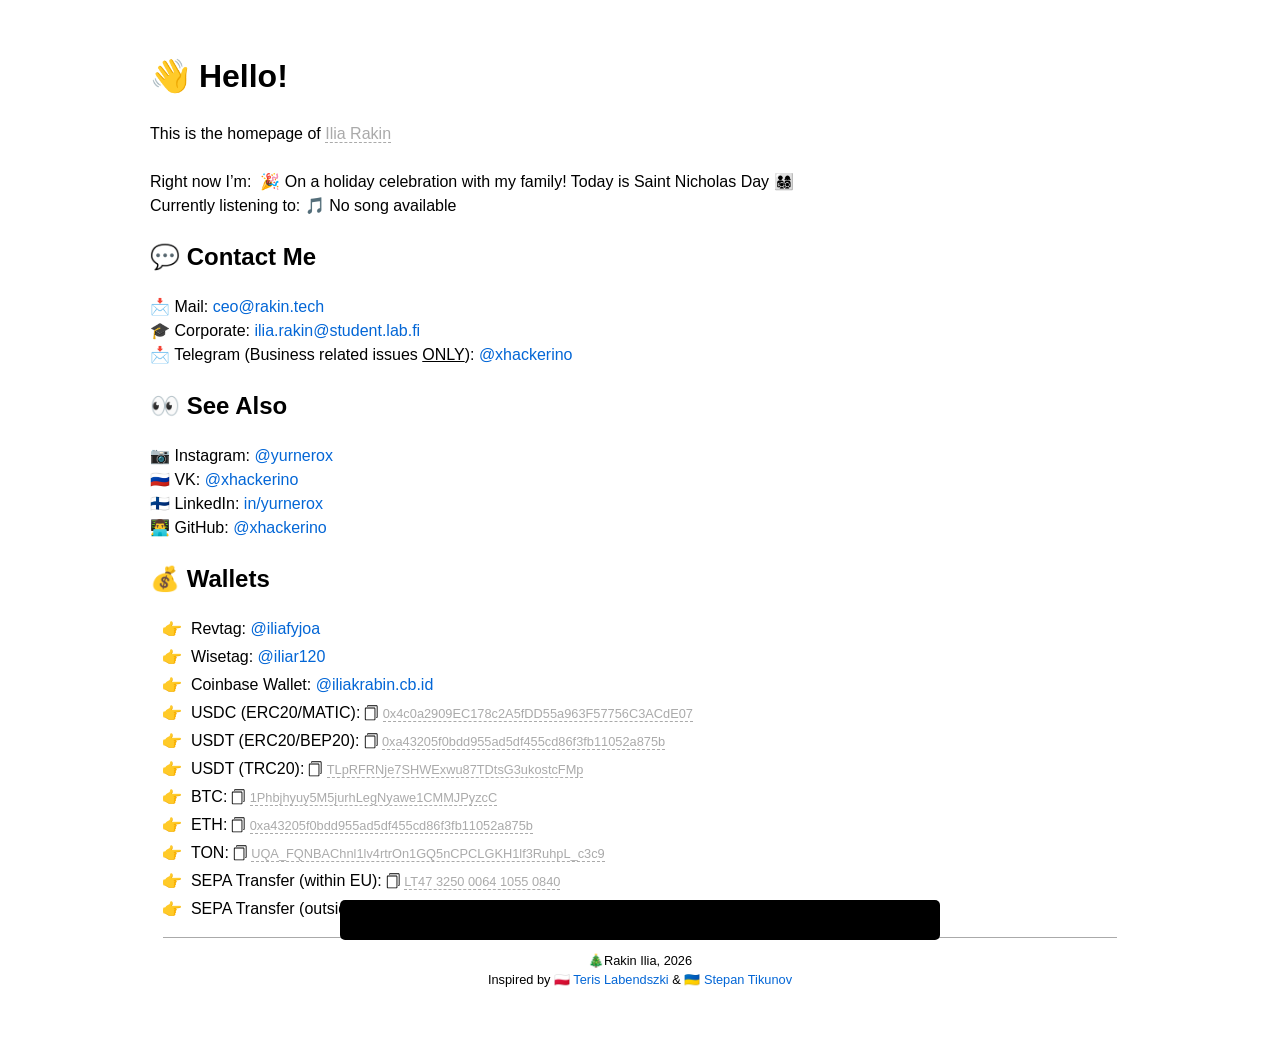
==== index.html @ 90108bb9 "added favicons" ====
<!DOCTYPE html>
<html lang="en">

<head>
    <meta charset="UTF-8">
    <link rel="icon" type="image/x-icon" href='/favicon.ico' />
    <link rel="shortcut icon" type="image/x-icon" href='/favicon.ico' />
    <link rel="apple-touch-icon" sizes="180x180" href="/favicon/apple-touch-icon.png">
    <link rel="icon" type="image/png" sizes="32x32" href="/favicon/favicon-32x32.png">
    <link rel="icon" type="image/png" sizes="16x16" href="/favicon/favicon-16x16.png">
    <link rel="icon" type="image/png" sizes="192x192" href="/favicon/android-chrome-192x192.png">
    <link rel="icon" type="image/png" sizes="384x384" href="/favicon/android-chrome-384x384.png">
    <link rel="manifest" href="/favicon/site.webmanifest">
    <link rel="mask-icon" href="/favicon/safari-pinned-tab.svg" color="#002dff">
    <meta name="msapplication-TileColor" content="#da532c">
    <meta name="theme-color" content="#ffffff">
    <meta http-equiv="X-UA-Compatible" content="IE=edge">
    <meta name="viewport" content="width=device-width, initial-scale=1.0">
    <link rel="stylesheet" href="assets/css/normalize.css"/>
    <link rel="stylesheet" href="assets/css/style.css"/>
    <title>rakin.tech | Ilia Rakin</title>
    <!--    <script src="https://js-cdn.music.apple.com/musickit/v1/musickit.js"></script>-->
    <meta name="mailru-domain" content="9uZ0hanGNsaAodvh" />
</head>

<body>
<main class="container-lg px-3 my-5 markdown-body">
    <article>
        <h1>👋 Hello!</h1>

        <div>
            This is the homepage of
            <mark class="show-banner">
                Ilia Rakin
            </mark>
        </div>

        <br/>

        <div>
            Right now I’m:&nbsp;
            <span id="status">
                ⏳ Checking the schedule...
            </span>
        </div>

        <div id="song-status">Currently listening to: 🎵 Checking Apple Music...</div>

        <h2>💬 Contact Me</h2>

        <div>
            📩 Mail:
            <a class="contact" href="mailto:ceo@rakin.tech" target="_blank">
                ceo@rakin.tech
            </a>
        </div>

        <div>
            🎓 Corporate:
            <a class="contact" href="mailto:ilia.rakin@student.lab.fi" target="_blank">
                ilia.rakin@student.lab.fi
            </a>
        </div>

        <div>
            📩 Telegram (Business related issues <u>ONLY</u>):
            <a class="contact" href="https://t.me/xhackerino" target="_blank">
                @xhackerino
            </a>
        </div>

        <h2>👀 See Also</h2>

        <div>
            📷 Instagram:
            <a href="https://instagram.com/yurnerox" target="_blank">
                @yurnerox
            </a>
        </div>

        <div>
            🇷🇺 VK:
            <a href="https://vk.com/xhackerino">
                @xhackerino
            </a>
        </div>

        <div>
            🇫🇮 LinkedIn:
            <a href="https://linkedin.com/in/yurnerox">
                in/yurnerox
            </a>
        </div>

        <div>
            👨‍💻 GitHub:
            <a href="https://github.com/xhackerino">
                @xhackerino
            </a>
        </div>

        <h2>💰 Wallets</h2>

        <ul>
            <li>
                Revtag:
                <a href="https://revolut.me/iliafyjoa">
                    @iliafyjoa
                </a>
            </li>

            <li>
                Wisetag:
                <a href="https://wise.com/pay/me/iliar120">
                    @iliar120
                </a>
            </li>

            <li>
                Coinbase Wallet:
                <a href="https://iliakrabin.cb.id">
                    @iliakrabin.cb.id
                </a>
            </li>

            <li>
                USDC (ERC20/MATIC):
                <mark class="copy">
                    0x4c0a2909EC178c2A5fDD55a963F57756C3ACdE07
                    </a>
            </li>

            <li>
                USDT (ERC20/BEP20):
                <mark class="copy">
                    0xa43205f0bdd955ad5df455cd86f3fb11052a875b
                    </a>
            </li>

            <li>
                USDT (TRC20):
                <mark class="copy">
                    TLpRFRNje7SHWExwu87TDtsG3ukostcFMp
                    </a>
            </li>

            <li>
                BTC:
                <mark class="copy">
                    1Phbjhyuy5M5jurhLegNyawe1CMMJPyzcC
                    </a>
            </li>

            <li>
                ETH:
                <mark class="copy">
                    0xa43205f0bdd955ad5df455cd86f3fb11052a875b
                    </a>
            </li>

            <li>
                TON:
                <mark class="copy">
                    UQA_FQNBAChnl1lv4rtrOn1GQ5nCPCLGKH1lf3RuhpL_c3c9
                </mark>
            </li>

            <li>
                SEPA Transfer (within EU):
                <mark class="copy">
                    LT47 3250 0064 1055 0840
                </mark>
            </li>

            <li>
                SEPA Transfer (outside EU):
                <mark class="copy">
                    BE24 9677 9655 1838
                </mark>
            </li>
        </ul>
    </article>

    <footer>
        <div>
            🎄Rakin Ilia, <span id="year"></span>
        </div>

        <div>
            Inspired by
            <a href="https://t.me/terislabendzski">🇵🇱 Teris Labendszki</a>
            &
            <a href="https://cringouli.cc/">🇺🇦 Stepan Tikunov</a>
        </div>
    </footer>

    <div class="popup">
        <span class="popup-text"></span>
    </div>

    <div class="banner">
        <div class="banner-content">
            <img class="banner-image" src="assets/jpg/my-photo.jpg"/>
        </div>
    </div>
</main>

<script type="text/javascript" src="assets/js/main.js"></script>
</body>

</html>
---- assets/css/style.css ----
@font-face {
  font-family: "Hauss";
  src:
          url(assets/fonts/hauss.ttf) format("truetype")
          url(assets/fonts/hauss.woff) format("woff");
}

:root {
  --bg: white;
  --text: black;
}

body {
  font-family: Hauss, system-ui, -apple-system, BlinkMacSystemFont, 'Segoe UI', Roboto, Oxygen, Ubuntu, Cantarell, 'Open Sans', 'Helvetica Neue', sans-serif;

  background-color: var(--bg);
  color: var(--text);
}

.markdown-body h1, .markdown-body h2 {
  border: none !important;
}

.center {
  text-align: center;
}

.markdown-body li {
  list-style-type: '👉';
  padding-inline-start: 1ch;
}

.markdown-body footer {
  padding: 1em;
  margin: 1em;

  border-top: 1px solid #aaa;

  text-align: center;
  font-size: .8em;
}

mark {
  position: relative;

  background-color: transparent;
  color: #aaa;
  border-bottom: 1px dashed #aaa;

  cursor: pointer;

  transition: all 200ms linear;
}

.copy {
  margin-left: 1.4em;
}

mark:hover {
  text-decoration: none;

  color: unset;
  border-bottom: 1px solid var(--text);
}

.copy::before {
  content: "";

  position: absolute;
  top: -.25rem;
  left: -1.4rem;

  display: inline-block;
  width: 1.4rem;
  height: 1.4rem;

  background: url(/assets/svg/copy.svg) no-repeat;
}

.popup {
  position: fixed;

  bottom: 20px;
  left: 50%;

  width: calc(100% - 80px);
  max-width: 600px;
  padding: 20px;

  background-color: var(--text);
  color: var(--bg);
  font-weight: 600;
  font-size: 1.15em;

  border-radius: 5px;

  z-index: 1000;

  transform: translateX(-50%) translateY(150%);
  transition: all 250ms ease-out;
}

.popup.error {
  background-color: #a00;
  color: white;
}

.popup.show {
  transform: translateX(-50%);
}

.popup-text {
  line-height: 1;
}

.banner {
  position: fixed;
  top: 0;
  left: 0;
  width: 100vw;
  height: 100vh;

  background-color: transparent;
  backdrop-filter: blur(20px);
  -webkit-backdrop-filter: blur(20px);

  opacity: 0;
  pointer-events: none;

  transition: opacity 200ms linear;

  z-index: 1001;
}

.banner.show {
  opacity: 1;
  pointer-events: all;
}

img.banner-image {
  position: fixed;
  top: 50%;
  left: 50%;

  transform: translate(-50%, -50%);

  max-width: 95vw;
  max-height: 80vh;
}

.copy {
  font-size: .8rem;
}

@media (prefers-color-scheme: dark) {
  :root {
    --bg: black;
    --text: white;
  }

  .copy::before {
    filter: invert(1);
  }
}
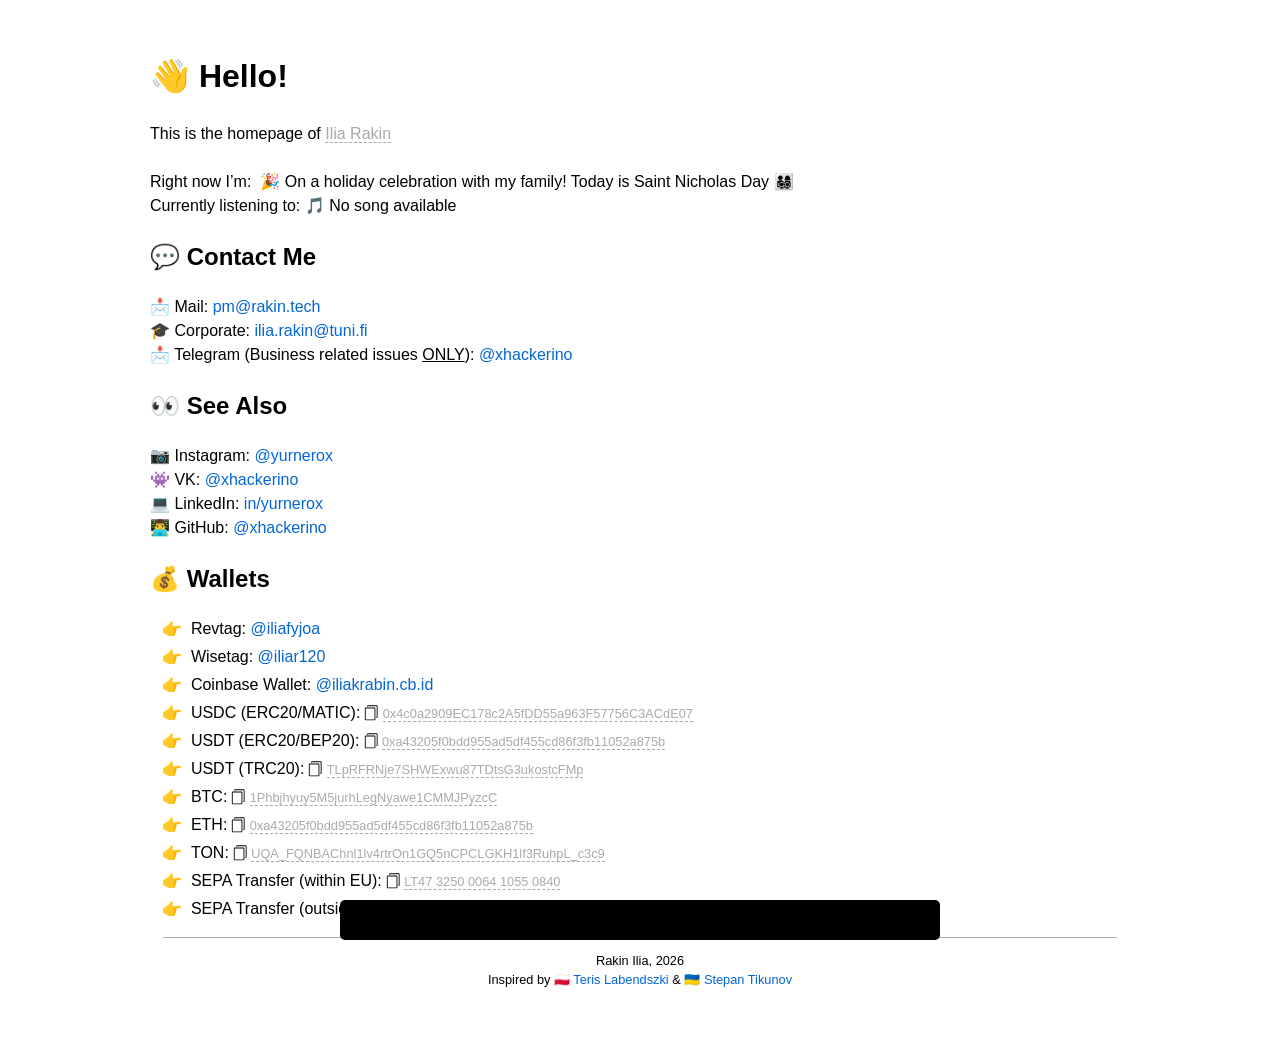
==== commit 2824e400: "updated credentials" ====
--- a/index.html
+++ b/index.html
@@ -50,15 +50,15 @@
 
         <div>
             📩 Mail:
-            <a class="contact" href="mailto:ceo@rakin.tech" target="_blank">
-                ceo@rakin.tech
+            <a class="contact" href="mailto:pm@rakin.tech" target="_blank">
+                pm@rakin.tech
             </a>
         </div>
 
         <div>
             🎓 Corporate:
-            <a class="contact" href="mailto:ilia.rakin@student.lab.fi" target="_blank">
-                ilia.rakin@student.lab.fi
+            <a class="contact" href="mailto:ilia.rakin@tuni.fi" target="_blank">
+                ilia.rakin@tuni.fi
             </a>
         </div>
 
@@ -79,14 +79,14 @@
         </div>
 
         <div>
-            🇷🇺 VK:
+            👾 VK:
             <a href="https://vk.com/xhackerino">
                 @xhackerino
             </a>
         </div>
 
         <div>
-            🇫🇮 LinkedIn:
+            💻 LinkedIn:
             <a href="https://linkedin.com/in/yurnerox">
                 in/yurnerox
             </a>
@@ -183,7 +183,7 @@
 
     <footer>
         <div>
-            🎄Rakin Ilia, <span id="year"></span>
+            Rakin Ilia, <span id="year"></span>
         </div>
 
         <div>
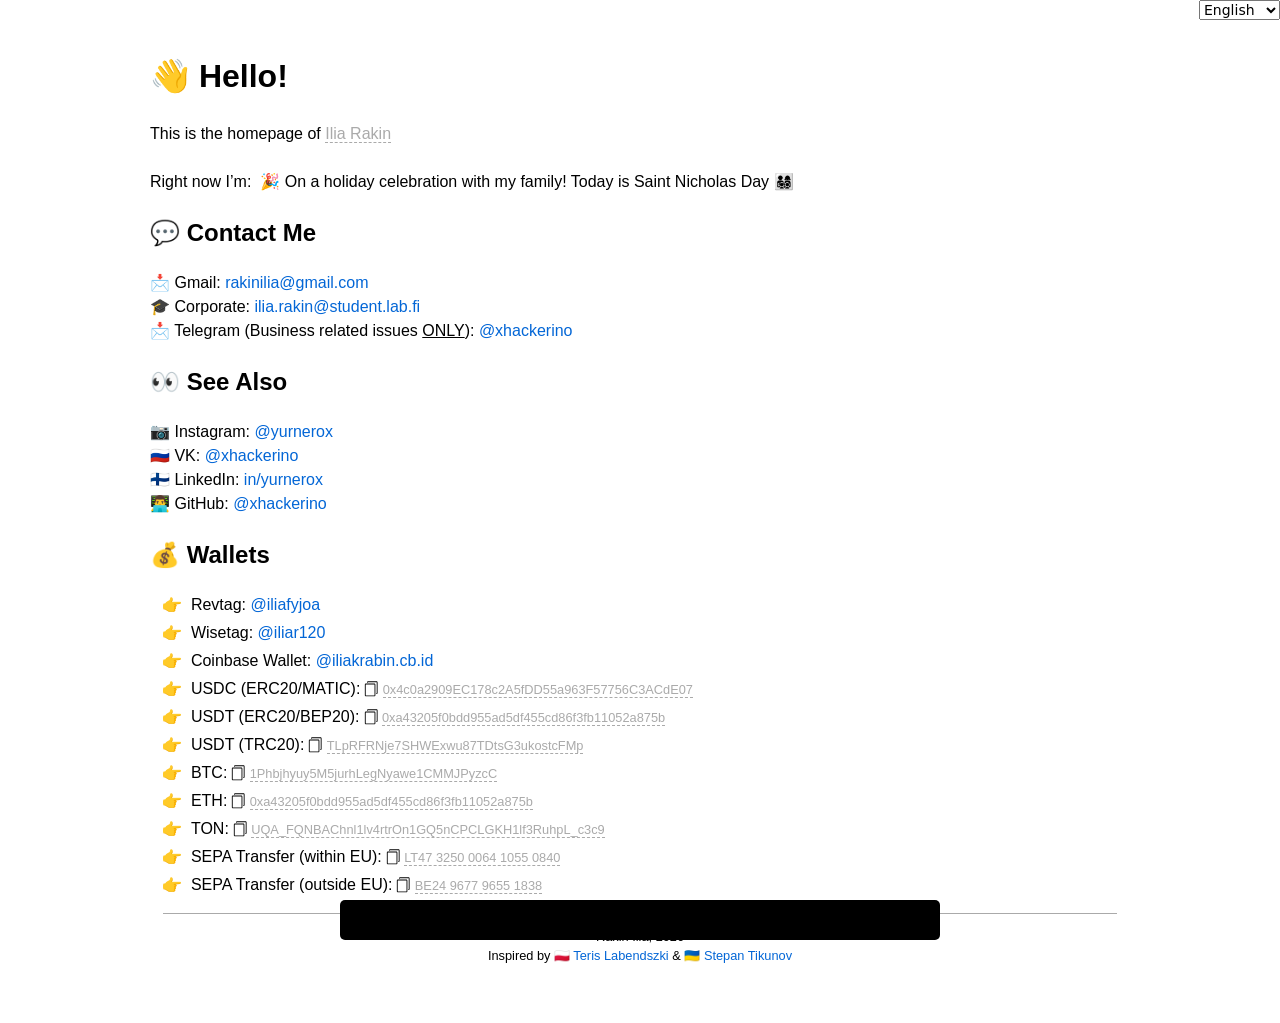
==== commit d05e7222: "lang layouts" ====
--- a/index.html
+++ b/index.html
@@ -3,34 +3,31 @@
 
 <head>
     <meta charset="UTF-8">
-    <link rel="icon" type="image/x-icon" href='/favicon.ico' />
-    <link rel="shortcut icon" type="image/x-icon" href='/favicon.ico' />
-    <link rel="apple-touch-icon" sizes="180x180" href="/favicon/apple-touch-icon.png">
-    <link rel="icon" type="image/png" sizes="32x32" href="/favicon/favicon-32x32.png">
-    <link rel="icon" type="image/png" sizes="16x16" href="/favicon/favicon-16x16.png">
-    <link rel="icon" type="image/png" sizes="192x192" href="/favicon/android-chrome-192x192.png">
-    <link rel="icon" type="image/png" sizes="384x384" href="/favicon/android-chrome-384x384.png">
-    <link rel="manifest" href="/favicon/site.webmanifest">
-    <link rel="mask-icon" href="/favicon/safari-pinned-tab.svg" color="#002dff">
-    <meta name="msapplication-TileColor" content="#da532c">
-    <meta name="theme-color" content="#ffffff">
     <meta http-equiv="X-UA-Compatible" content="IE=edge">
     <meta name="viewport" content="width=device-width, initial-scale=1.0">
+
     <link rel="stylesheet" href="assets/css/normalize.css"/>
     <link rel="stylesheet" href="assets/css/style.css"/>
+
     <title>rakin.tech | Ilia Rakin</title>
-    <!--    <script src="https://js-cdn.music.apple.com/musickit/v1/musickit.js"></script>-->
-    <meta name="mailru-domain" content="9uZ0hanGNsaAodvh" />
 </head>
 
 <body>
+    <select id="language-select" style="position: fixed; top: 0; right: 0;">
+            <option value="en">English</option>
+            <option value="fr">Français</option>
+            <option value="es">Español</option>
+            <option value="ar">العربية</option>
+            <option value="de">Deutsch</option>
+            <option value="ru">Русский</option>
+        </select>
 <main class="container-lg px-3 my-5 markdown-body">
     <article>
-        <h1>👋 Hello!</h1>
+        <h1 id="greeting">👋 Hello!</h1>
 
         <div>
             This is the homepage of
-            <mark class="show-banner">
+            <mark class="show-banner" id="iliaRakin">
                 Ilia Rakin
             </mark>
         </div>
@@ -40,25 +37,24 @@
         <div>
             Right now I’m:&nbsp;
             <span id="status">
-                ⏳ Checking the schedule...
-            </span>
-        </div>
-
-        <div id="song-status">Currently listening to: 🎵 Checking Apple Music...</div>
-
-        <h2>💬 Contact Me</h2>
-
-        <div>
-            📩 Mail:
-            <a class="contact" href="mailto:pm@rakin.tech" target="_blank">
-                pm@rakin.tech
+                    ⏳ Checking the schedule...
+                </span>
+        </div>
+
+
+        <h2 id="contactMe">💬 Contact Me</h2>
+
+        <div>
+            📩 Gmail:
+            <a class="contact" href="mailto:rakinilia@gmail.com" target="_blank">
+                rakinilia@gmail.com
             </a>
         </div>
 
         <div>
             🎓 Corporate:
-            <a class="contact" href="mailto:ilia.rakin@tuni.fi" target="_blank">
-                ilia.rakin@tuni.fi
+            <a class="contact" href="mailto:ilia.rakin@student.lab.fi" target="_blank">
+                ilia.rakin@student.lab.fi
             </a>
         </div>
 
@@ -79,14 +75,14 @@
         </div>
 
         <div>
-            👾 VK:
+            🇷🇺 VK:
             <a href="https://vk.com/xhackerino">
                 @xhackerino
             </a>
         </div>
 
         <div>
-            💻 LinkedIn:
+            🇫🇮 LinkedIn:
             <a href="https://linkedin.com/in/yurnerox">
                 in/yurnerox
             </a>
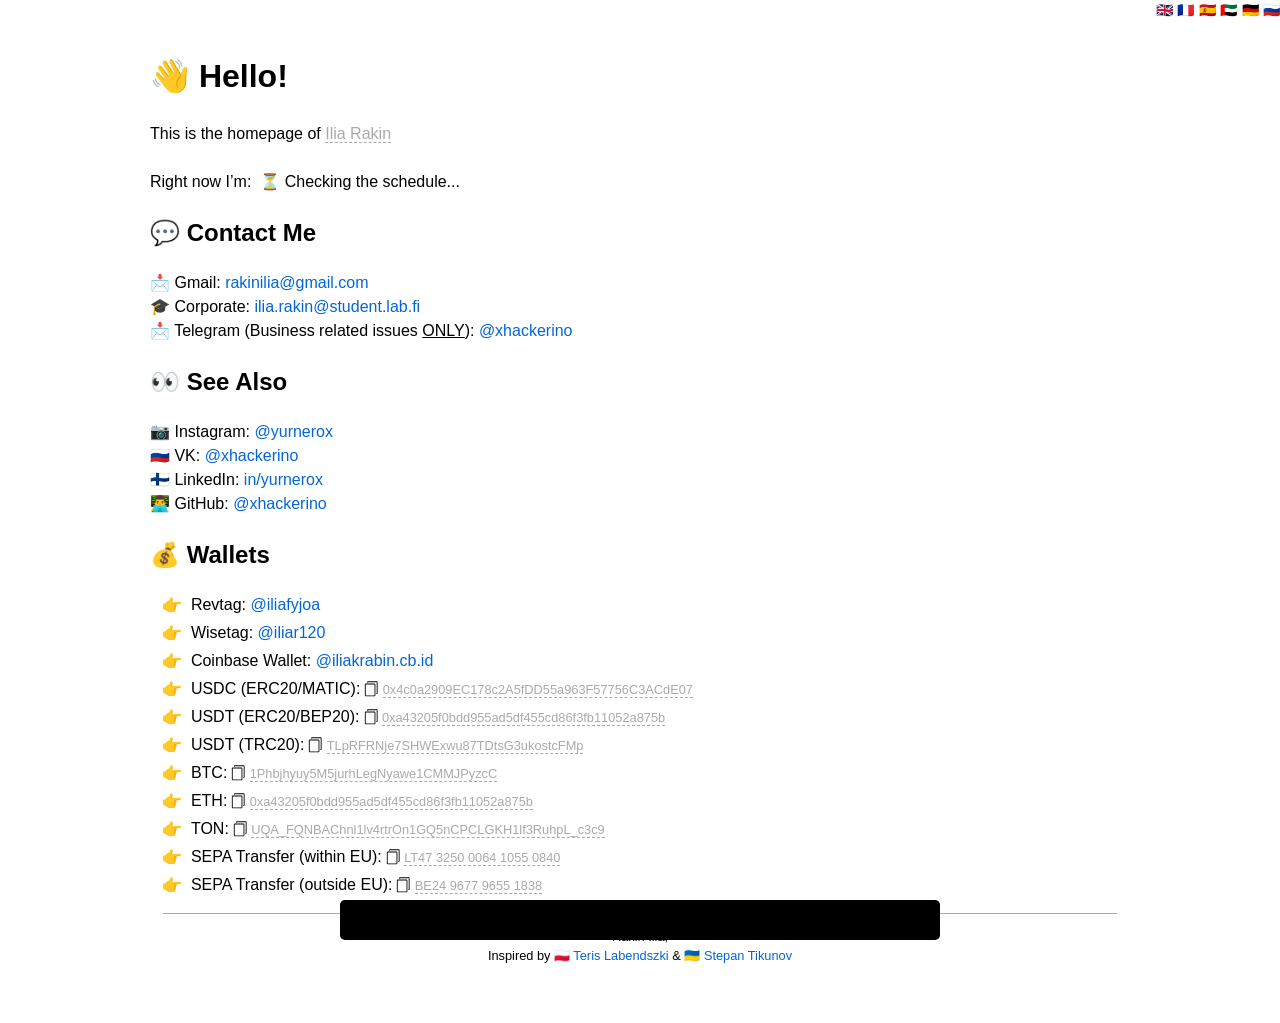
==== commit 303bc669: "update index.js" ====
--- a/index.html
+++ b/index.html
@@ -13,59 +13,58 @@
 </head>
 
 <body>
-    <select id="language-select" style="position: fixed; top: 0; right: 0;">
-            <option value="en">English</option>
-            <option value="fr">Français</option>
-            <option value="es">Español</option>
-            <option value="ar">العربية</option>
-            <option value="de">Deutsch</option>
-            <option value="ru">Русский</option>
-        </select>
+    <div id="language-select" style="position: fixed; top: 0; right: 0;">
+        <span id="en" class="flag">🇬🇧</span>
+        <span id="fr" class="flag">🇫🇷</span>
+        <span id="es" class="flag">🇪🇸</span>
+        <span id="ar" class="flag">🇦🇪</span>
+        <span id="de" class="flag">🇩🇪</span>
+        <span id="ru" class="flag">🇷🇺</span>
+    </div>
 <main class="container-lg px-3 my-5 markdown-body">
     <article>
         <h1 id="greeting">👋 Hello!</h1>
 
-        <div>
-            This is the homepage of
-            <mark class="show-banner" id="iliaRakin">
-                Ilia Rakin
-            </mark>
+        <div id="homepageText">
+                    This is the homepage of
+                    <mark class="show-banner" id="iliaRakinHighlight">
+                        Ilia Rakin
+                    </mark>
         </div>
 
         <br/>
 
-        <div>
-            Right now I’m:&nbsp;
-            <span id="status">
-                    ⏳ Checking the schedule...
-                </span>
-        </div>
-
-
-        <h2 id="contactMe">💬 Contact Me</h2>
-
-        <div>
-            📩 Gmail:
-            <a class="contact" href="mailto:rakinilia@gmail.com" target="_blank">
-                rakinilia@gmail.com
-            </a>
-        </div>
-
-        <div>
-            🎓 Corporate:
-            <a class="contact" href="mailto:ilia.rakin@student.lab.fi" target="_blank">
-                ilia.rakin@student.lab.fi
-            </a>
-        </div>
-
-        <div>
-            📩 Telegram (Business related issues <u>ONLY</u>):
-            <a class="contact" href="https://t.me/xhackerino" target="_blank">
-                @xhackerino
-            </a>
-        </div>
-
-        <h2>👀 See Also</h2>
+        <div id="currentStatusText">
+                    Right now I’m:&nbsp;
+                    <span id="status">
+                            ⏳ Checking the schedule...
+                        </span>
+                </div>
+
+                <h2 id="contactMeTitle">💬 Contact Me</h2>
+
+                <div id="gmailContact">
+                    📩 Gmail:
+                    <a class="contact" href="mailto:rakinilia@gmail.com" target="_blank">
+                        rakinilia@gmail.com
+                    </a>
+                </div>
+
+                <div id="corporateContact">
+                    🎓 Corporate:
+                    <a class="contact" href="mailto:ilia.rakin@student.lab.fi" target="_blank">
+                        ilia.rakin@student.lab.fi
+                    </a>
+                </div>
+
+                <div id="telegramContact">
+                    📩 Telegram (Business related issues <u>ONLY</u>):
+                    <a class="contact" href="https://t.me/xhackerino" target="_blank">
+                        @xhackerino
+                    </a>
+                </div>
+
+        <h2 id="seeAlsoTitle">👀 See Also</h2>
 
         <div>
             📷 Instagram:
@@ -178,16 +177,16 @@
     </article>
 
     <footer>
-        <div>
-            Rakin Ilia, <span id="year"></span>
-        </div>
-
-        <div>
-            Inspired by
-            <a href="https://t.me/terislabendzski">🇵🇱 Teris Labendszki</a>
-            &
-            <a href="https://cringouli.cc/">🇺🇦 Stepan Tikunov</a>
-        </div>
+            <div id="footerText">
+                Rakin Ilia, <span id="year"></span>
+            </div>
+
+            <div id="inspirationText">
+                Inspired by
+                <a href="https://t.me/terislabendzski">🇵🇱 Teris Labendszki</a>
+                &
+                <a href="https://cringouli.cc/">🇺🇦 Stepan Tikunov</a>
+            </div>
     </footer>
 
     <div class="popup">
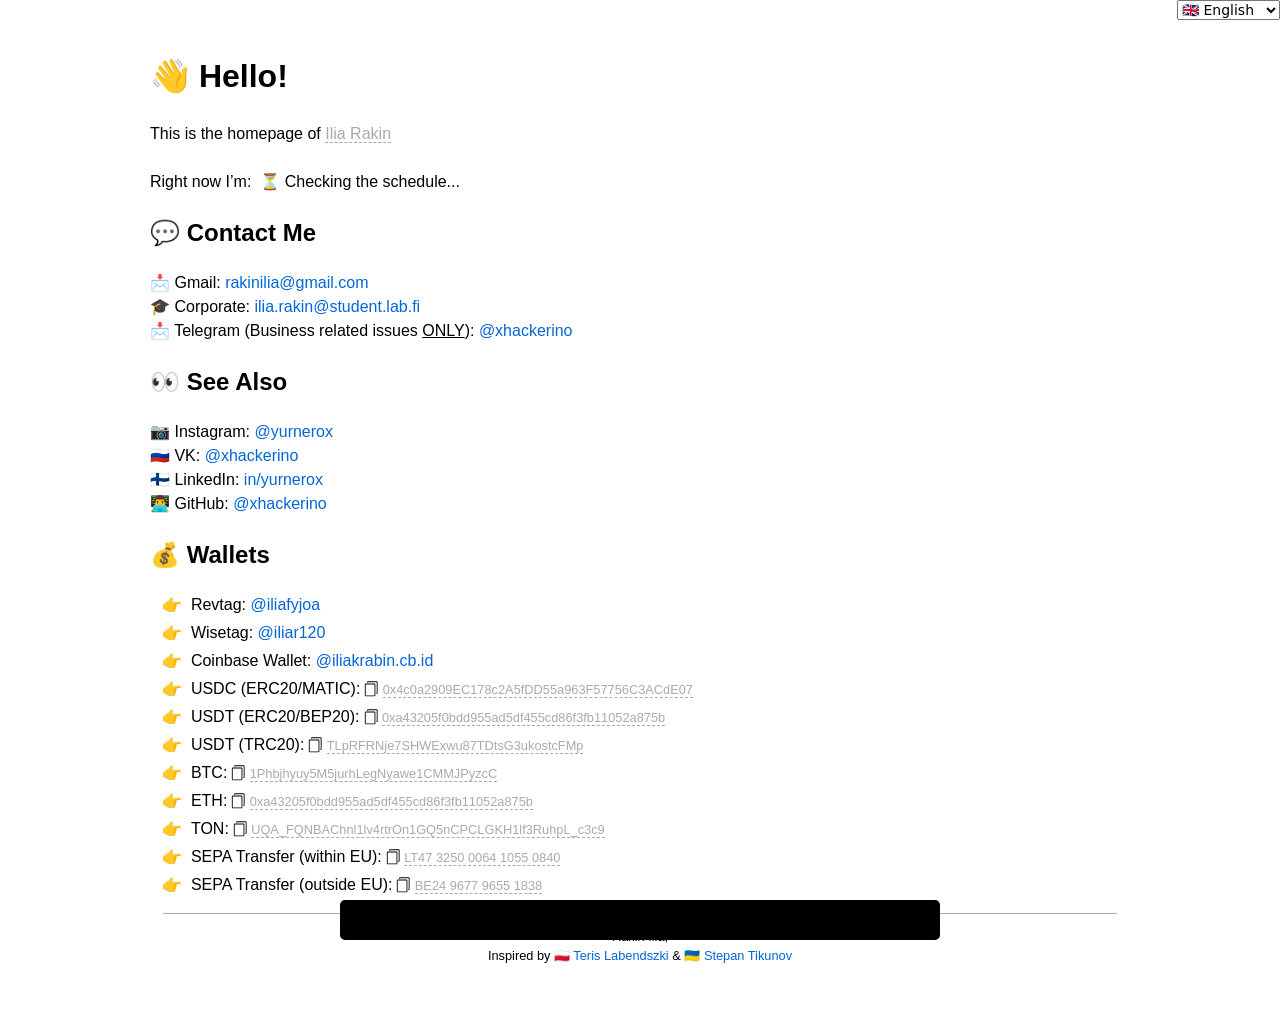
==== commit c286df09: "update index.html" ====
--- a/index.html
+++ b/index.html
@@ -13,13 +13,15 @@
 </head>
 
 <body>
-    <div id="language-select" style="position: fixed; top: 0; right: 0;">
-        <span id="en" class="flag">🇬🇧</span>
-        <span id="fr" class="flag">🇫🇷</span>
-        <span id="es" class="flag">🇪🇸</span>
-        <span id="ar" class="flag">🇦🇪</span>
-        <span id="de" class="flag">🇩🇪</span>
-        <span id="ru" class="flag">🇷🇺</span>
+    <div style="position: fixed; top: 0; right: 0;">
+        <select id="language-select">
+            <option value="en">🇬🇧 English</option>
+            <option value="fr">🇫🇷 Français</option>
+            <option value="es">🇪🇸 Español</option>
+            <option value="ar">🇦🇪 العربية</option>
+            <option value="de">🇩🇪 Deutsch</option>
+            <option value="ru">🇷🇺 Русский</option>
+        </select>
     </div>
 <main class="container-lg px-3 my-5 markdown-body">
     <article>
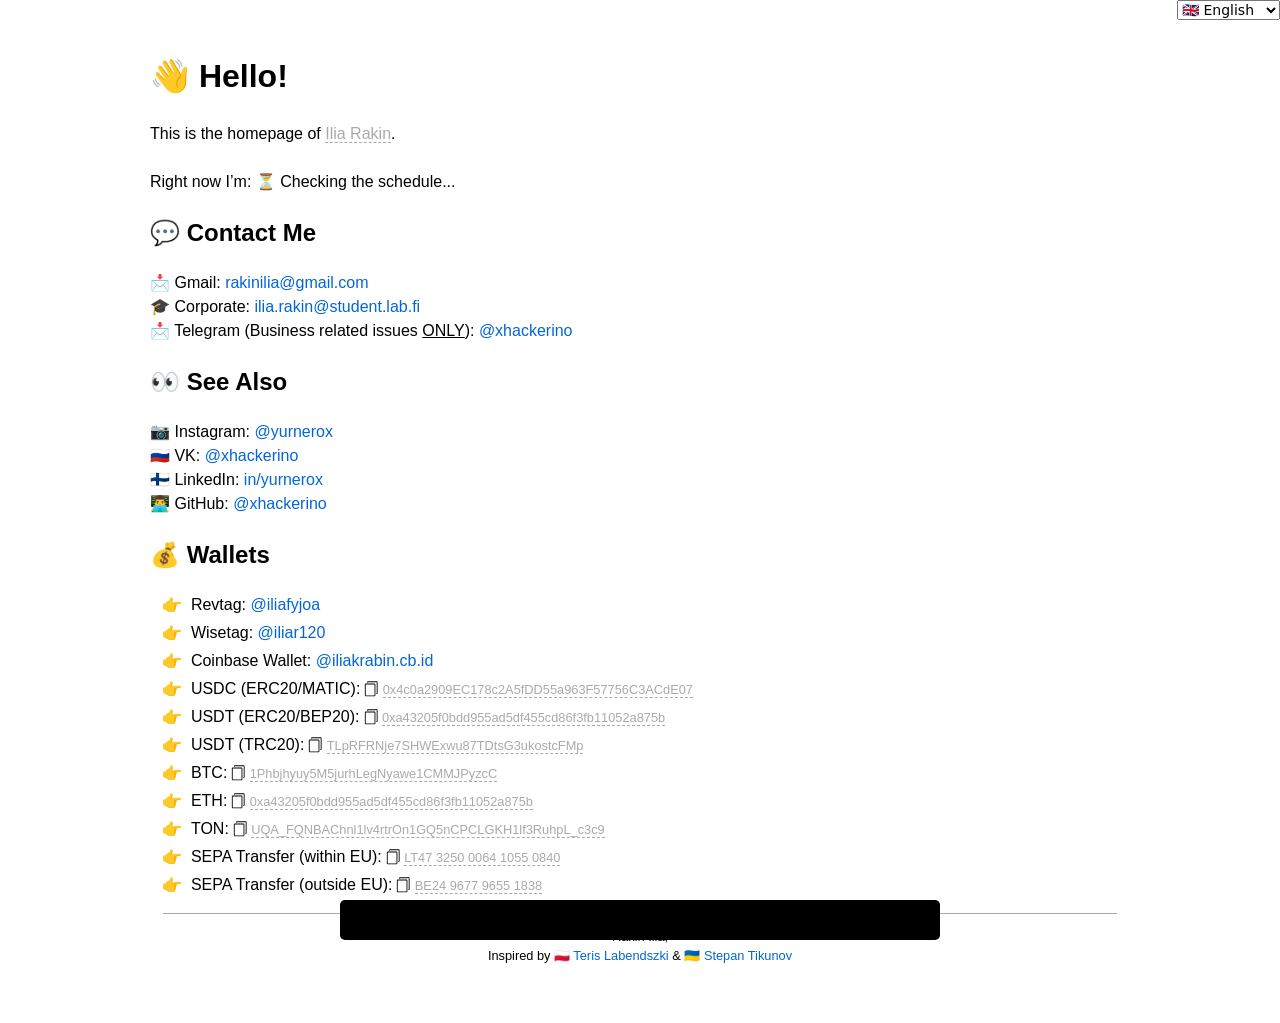
==== commit 1fee8930: "fix index.html" ====
--- a/index.html
+++ b/index.html
@@ -9,62 +9,39 @@
     <link rel="stylesheet" href="assets/css/normalize.css"/>
     <link rel="stylesheet" href="assets/css/style.css"/>
 
-    <title>rakin.tech | Ilia Rakin</title>
+    <title id="pageTitle">rakin.tech | Ilia Rakin</title>
 </head>
 
 <body>
     <div style="position: fixed; top: 0; right: 0;">
-        <select id="language-select">
-            <option value="en">🇬🇧 English</option>
-            <option value="fr">🇫🇷 Français</option>
-            <option value="es">🇪🇸 Español</option>
-            <option value="ar">🇦🇪 العربية</option>
-            <option value="de">🇩🇪 Deutsch</option>
-            <option value="ru">🇷🇺 Русский</option>
-        </select>
+            <select id="language-select">
+                <option value="en">🇬🇧 English</option>
+                <option value="fr">🇫🇷 Français</option>
+                <option value="es">🇪🇸 Español</option>
+                <option value="ar">🇦🇪 العربية</option>
+                <option value="de">🇩🇪 Deutsch</option>
+                <option value="ru">🇷🇺 Русский</option>
+            </select>
     </div>
 <main class="container-lg px-3 my-5 markdown-body">
     <article>
         <h1 id="greeting">👋 Hello!</h1>
 
         <div id="homepageText">
-                    This is the homepage of
-                    <mark class="show-banner" id="iliaRakinHighlight">
-                        Ilia Rakin
-                    </mark>
+            This is the homepage of <mark class="show-banner">Ilia Rakin</mark>.
         </div>
-
+        
         <br/>
 
         <div id="currentStatusText">
-                    Right now I’m:&nbsp;
-                    <span id="status">
-                            ⏳ Checking the schedule...
-                        </span>
-                </div>
+            Right now I’m:&nbsp;<span id="status">⏳ Checking the schedule...</span>
+        </div>
 
-                <h2 id="contactMeTitle">💬 Contact Me</h2>
+        <h2 id="contactMeTitle">💬 Contact Me</h2>
 
-                <div id="gmailContact">
-                    📩 Gmail:
-                    <a class="contact" href="mailto:rakinilia@gmail.com" target="_blank">
-                        rakinilia@gmail.com
-                    </a>
-                </div>
-
-                <div id="corporateContact">
-                    🎓 Corporate:
-                    <a class="contact" href="mailto:ilia.rakin@student.lab.fi" target="_blank">
-                        ilia.rakin@student.lab.fi
-                    </a>
-                </div>
-
-                <div id="telegramContact">
-                    📩 Telegram (Business related issues <u>ONLY</u>):
-                    <a class="contact" href="https://t.me/xhackerino" target="_blank">
-                        @xhackerino
-                    </a>
-                </div>
+        <div id="gmailContact">📩 Gmail: <a class="contact" href="mailto:rakinilia@gmail.com">rakinilia@gmail.com</a></div>
+        <div id="corporateContact">🎓 Corporate: <a class="contact" href="mailto:ilia.rakin@student.lab.fi">ilia.rakin@student.lab.fi</a></div>
+        <div id="telegramContact">📩 Telegram (Business related issues <u>ONLY</u>): <a class="contact" href="https://t.me/xhackerino">@xhackerino</a></div>
 
         <h2 id="seeAlsoTitle">👀 See Also</h2>
 
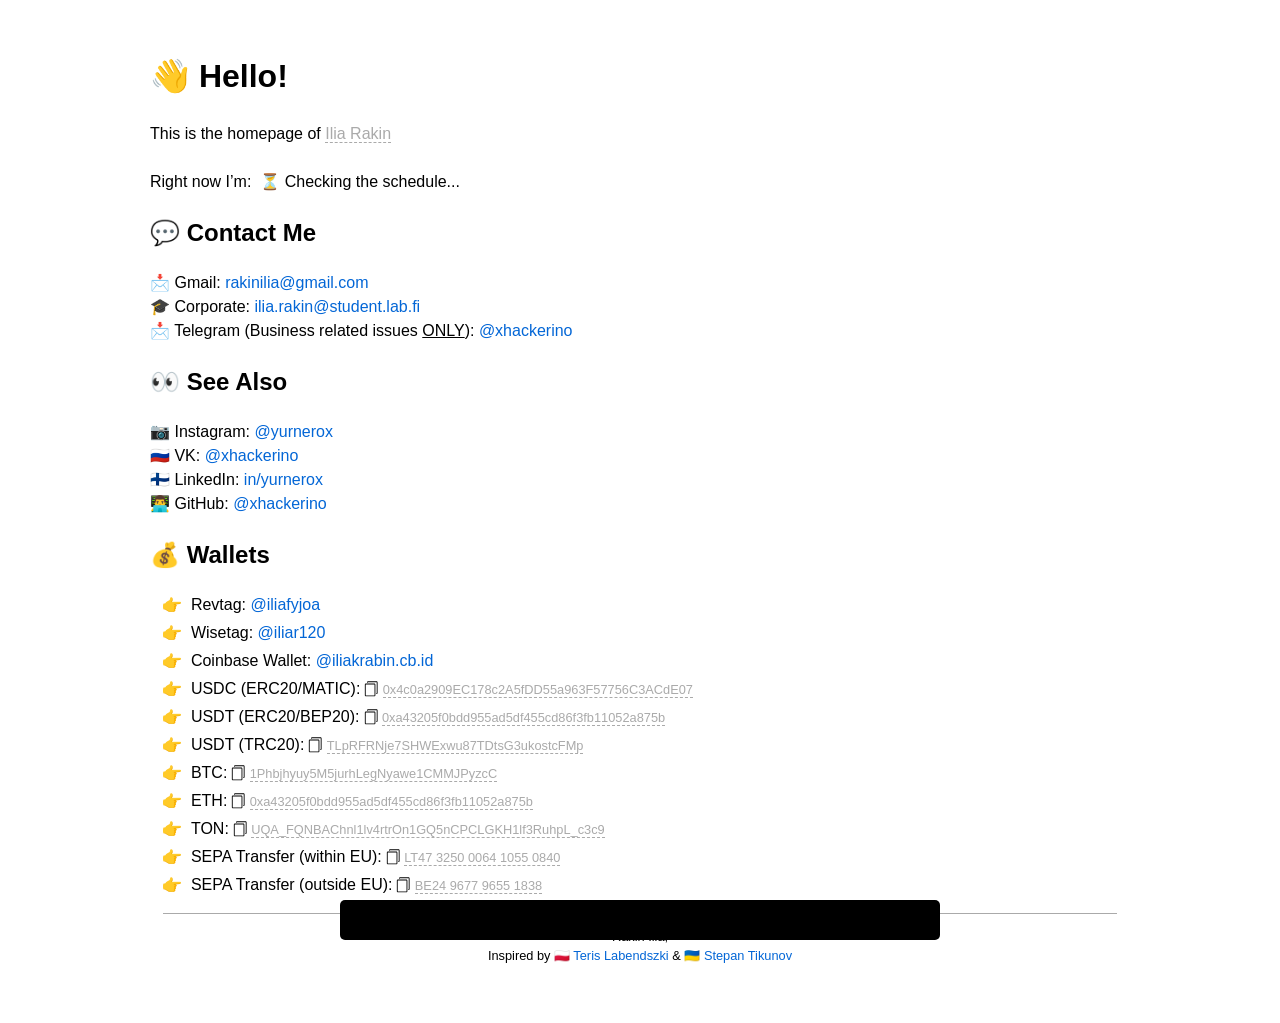
==== commit e8ff7755: "full rollback" ====
--- a/index.html
+++ b/index.html
@@ -9,41 +9,55 @@
     <link rel="stylesheet" href="assets/css/normalize.css"/>
     <link rel="stylesheet" href="assets/css/style.css"/>
 
-    <title id="pageTitle">rakin.tech | Ilia Rakin</title>
+    <title>rakin.tech | Ilia Rakin</title>
 </head>
 
 <body>
-    <div style="position: fixed; top: 0; right: 0;">
-            <select id="language-select">
-                <option value="en">🇬🇧 English</option>
-                <option value="fr">🇫🇷 Français</option>
-                <option value="es">🇪🇸 Español</option>
-                <option value="ar">🇦🇪 العربية</option>
-                <option value="de">🇩🇪 Deutsch</option>
-                <option value="ru">🇷🇺 Русский</option>
-            </select>
-    </div>
 <main class="container-lg px-3 my-5 markdown-body">
     <article>
-        <h1 id="greeting">👋 Hello!</h1>
+        <h1>👋 Hello!</h1>
 
-        <div id="homepageText">
-            This is the homepage of <mark class="show-banner">Ilia Rakin</mark>.
+        <div>
+            This is the homepage of
+            <mark class="show-banner">
+                Ilia Rakin
+            </mark>
         </div>
-        
+
         <br/>
 
-        <div id="currentStatusText">
-            Right now I’m:&nbsp;<span id="status">⏳ Checking the schedule...</span>
+        <div>
+            Right now I’m:&nbsp;
+            <span id="status">
+                    ⏳ Checking the schedule...
+                </span>
         </div>
 
-        <h2 id="contactMeTitle">💬 Contact Me</h2>
 
-        <div id="gmailContact">📩 Gmail: <a class="contact" href="mailto:rakinilia@gmail.com">rakinilia@gmail.com</a></div>
-        <div id="corporateContact">🎓 Corporate: <a class="contact" href="mailto:ilia.rakin@student.lab.fi">ilia.rakin@student.lab.fi</a></div>
-        <div id="telegramContact">📩 Telegram (Business related issues <u>ONLY</u>): <a class="contact" href="https://t.me/xhackerino">@xhackerino</a></div>
+        <h2>💬 Contact Me</h2>
 
-        <h2 id="seeAlsoTitle">👀 See Also</h2>
+        <div>
+            📩 Gmail:
+            <a class="contact" href="mailto:rakinilia@gmail.com" target="_blank">
+                rakinilia@gmail.com
+            </a>
+        </div>
+
+        <div>
+            🎓 Corporate:
+            <a class="contact" href="mailto:ilia.rakin@student.lab.fi" target="_blank">
+                ilia.rakin@student.lab.fi
+            </a>
+        </div>
+
+        <div>
+            📩 Telegram (Business related issues <u>ONLY</u>):
+            <a class="contact" href="https://t.me/xhackerino" target="_blank">
+                @xhackerino
+            </a>
+        </div>
+
+        <h2>👀 See Also</h2>
 
         <div>
             📷 Instagram:
@@ -156,16 +170,16 @@
     </article>
 
     <footer>
-            <div id="footerText">
-                Rakin Ilia, <span id="year"></span>
-            </div>
+        <div>
+            Rakin Ilia, <span id="year"></span>
+        </div>
 
-            <div id="inspirationText">
-                Inspired by
-                <a href="https://t.me/terislabendzski">🇵🇱 Teris Labendszki</a>
-                &
-                <a href="https://cringouli.cc/">🇺🇦 Stepan Tikunov</a>
-            </div>
+        <div>
+            Inspired by
+            <a href="https://t.me/terislabendzski">🇵🇱 Teris Labendszki</a>
+            &
+            <a href="https://cringouli.cc/">🇺🇦 Stepan Tikunov</a>
+        </div>
     </footer>
 
     <div class="popup">
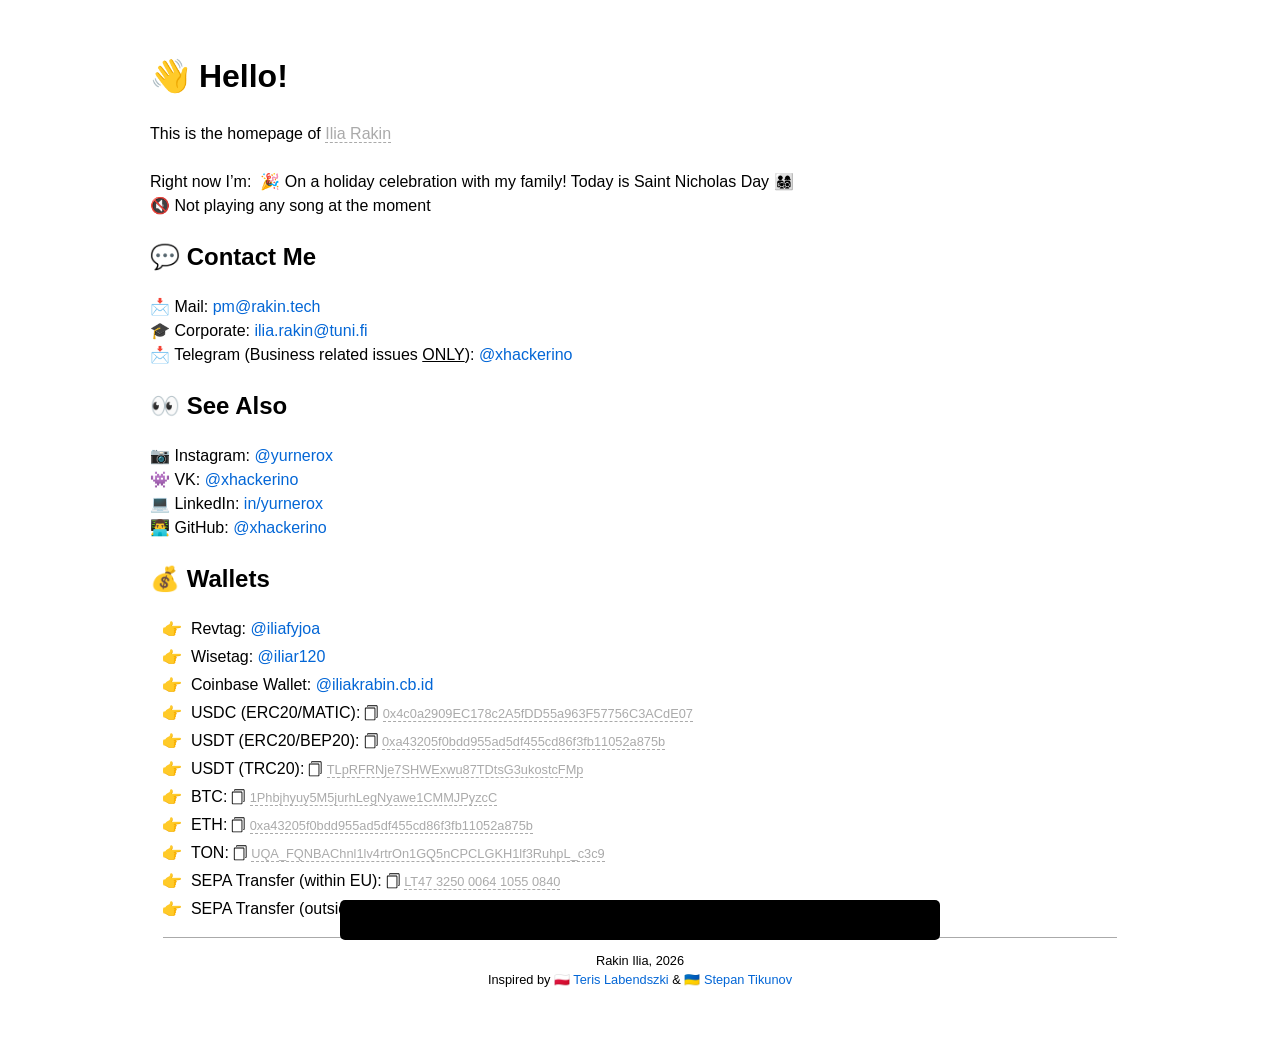
==== commit 65a7c0b8: "perfect!" ====
--- a/index.html
+++ b/index.html
@@ -3,13 +3,24 @@
 
 <head>
     <meta charset="UTF-8">
+    <link rel="icon" type="image/x-icon" href='/favicon.ico' />
+    <link rel="shortcut icon" type="image/x-icon" href='/favicon.ico' />
+    <link rel="apple-touch-icon" sizes="180x180" href="/favicon/apple-touch-icon.png">
+    <link rel="icon" type="image/png" sizes="32x32" href="/favicon/favicon-32x32.png">
+    <link rel="icon" type="image/png" sizes="16x16" href="/favicon/favicon-16x16.png">
+    <link rel="icon" type="image/png" sizes="192x192" href="/favicon/android-chrome-192x192.png">
+    <link rel="icon" type="image/png" sizes="384x384" href="/favicon/android-chrome-384x384.png">
+    <link rel="manifest" href="/favicon/site.webmanifest">
+    <link rel="mask-icon" href="/favicon/safari-pinned-tab.svg" color="#002dff">
+    <meta name="msapplication-TileColor" content="#da532c">
+    <meta name="theme-color" content="#ffffff">
     <meta http-equiv="X-UA-Compatible" content="IE=edge">
     <meta name="viewport" content="width=device-width, initial-scale=1.0">
-
     <link rel="stylesheet" href="assets/css/normalize.css"/>
     <link rel="stylesheet" href="assets/css/style.css"/>
-
     <title>rakin.tech | Ilia Rakin</title>
+    <!--    <script src="https://js-cdn.music.apple.com/musickit/v1/musickit.js"></script>-->
+    <meta name="mailru-domain" content="9uZ0hanGNsaAodvh" />
 </head>
 
 <body>
@@ -29,24 +40,25 @@
         <div>
             Right now I’m:&nbsp;
             <span id="status">
-                    ⏳ Checking the schedule...
-                </span>
-        </div>
-
+                ⏳ Checking the schedule...
+            </span>
+        </div>
+
+        <div id="song-status">Currently listening to: 🎵 Checking Apple Music...</div>
 
         <h2>💬 Contact Me</h2>
 
         <div>
-            📩 Gmail:
-            <a class="contact" href="mailto:rakinilia@gmail.com" target="_blank">
-                rakinilia@gmail.com
+            📩 Mail:
+            <a class="contact" href="mailto:pm@rakin.tech" target="_blank">
+                pm@rakin.tech
             </a>
         </div>
 
         <div>
             🎓 Corporate:
-            <a class="contact" href="mailto:ilia.rakin@student.lab.fi" target="_blank">
-                ilia.rakin@student.lab.fi
+            <a class="contact" href="mailto:ilia.rakin@tuni.fi" target="_blank">
+                ilia.rakin@tuni.fi
             </a>
         </div>
 
@@ -67,14 +79,14 @@
         </div>
 
         <div>
-            🇷🇺 VK:
+            👾 VK:
             <a href="https://vk.com/xhackerino">
                 @xhackerino
             </a>
         </div>
 
         <div>
-            🇫🇮 LinkedIn:
+            💻 LinkedIn:
             <a href="https://linkedin.com/in/yurnerox">
                 in/yurnerox
             </a>
